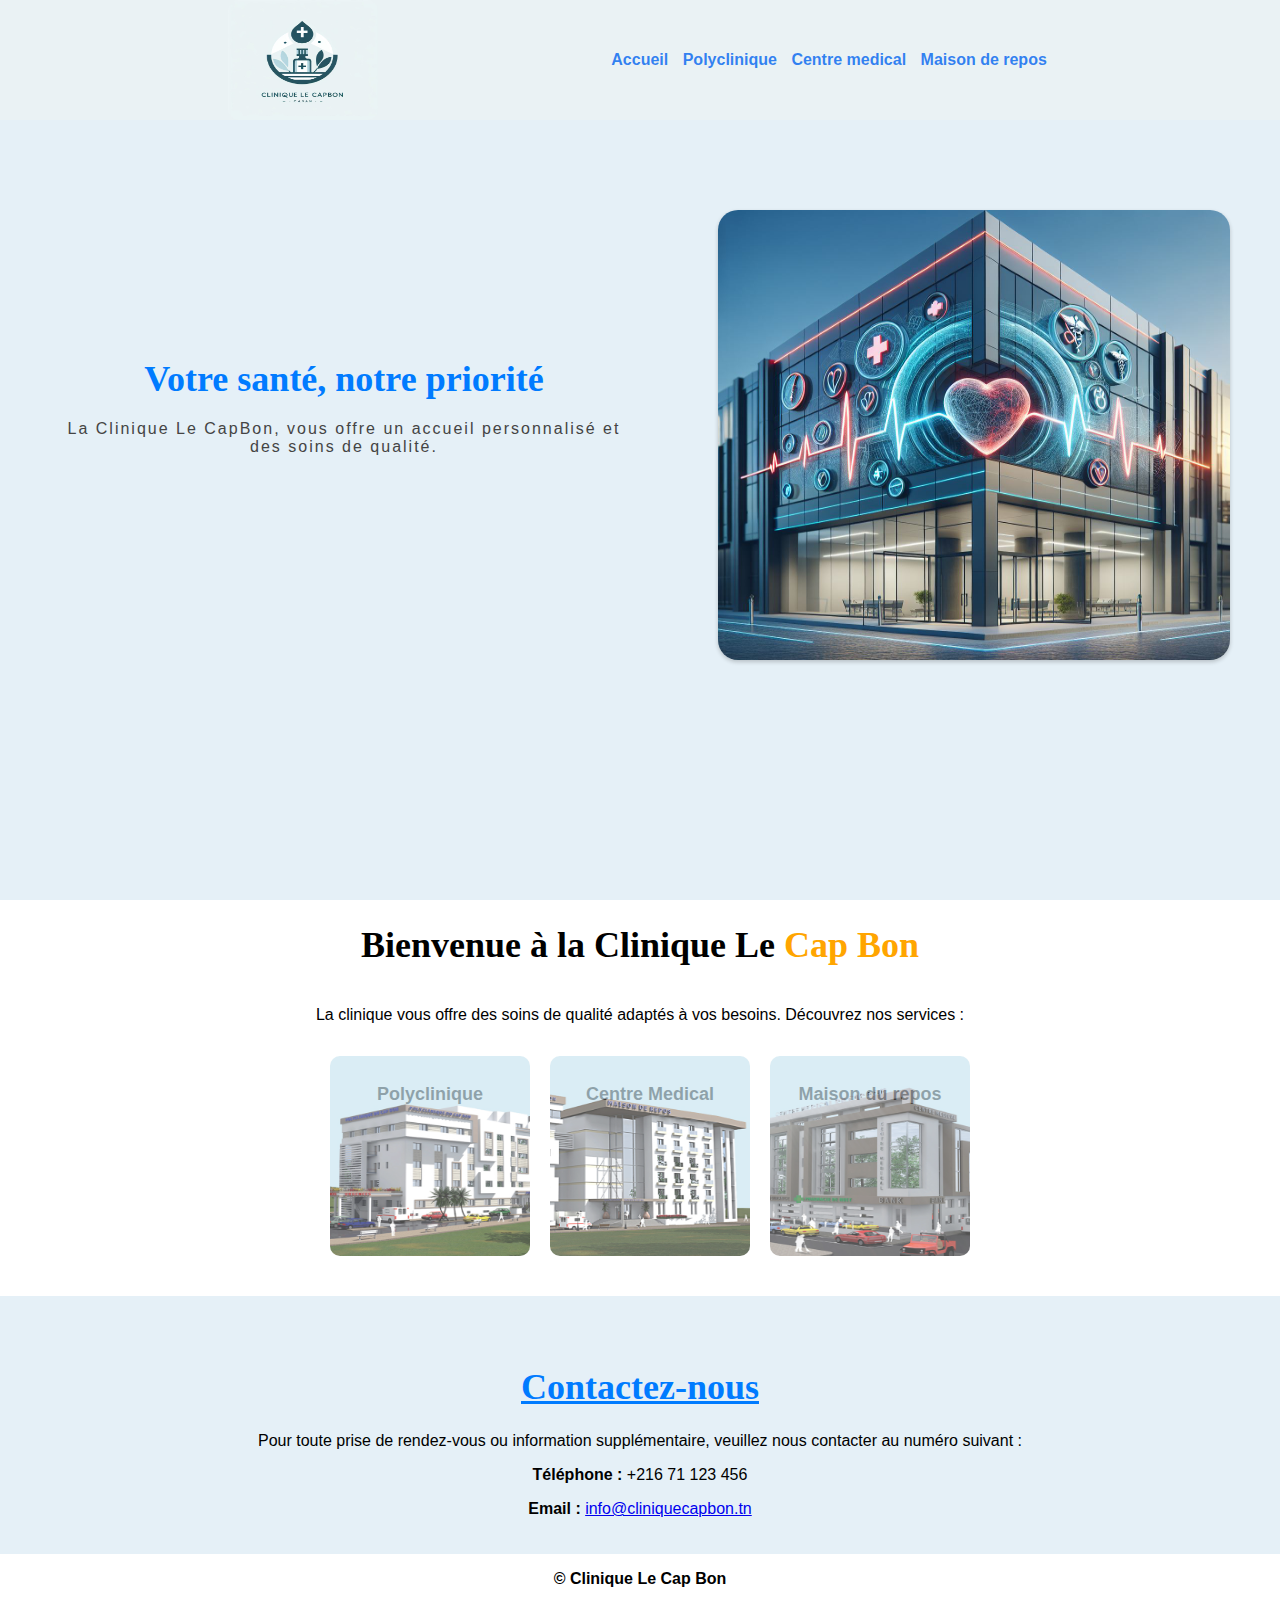
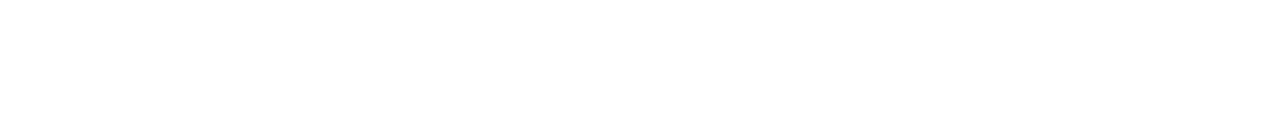
==== index.html @ ed03d367 "first commit" ====
<!DOCTYPE html>
<html lang="en">
<head>
    <meta charset="UTF-8">
    <meta name="viewport" content="width=device-width, initial-scale=1.0">
    <title>Clinique Le Cap Bon</title>
    <link rel="stylesheet" href="style.css">
    <link rel="stylesheet" href="index.css">

</head>
<body>
    <header>
        <img src="./images/Designer.jpeg" alt="logo" id="logo">
        <nav>
            <a href="index.html">Accueil</a>
            <a href="polyclinique.html">Polyclinique</a>
            <a href="centre_medical.html">Centre medical</a>
            <a href="maison_repos.html">Maison de repos</a>


        </nav>
    </header>
    <section id="hero">
       <div class="hero_text">
        <h2>Votre santé, notre priorité</h2>
        <p>La Clinique Le CapBon, vous offre un accueil personnalisé et des soins de qualité.</p>
       </div>
       
        <img src="./images/hero_image.jpeg" alt="hero" id="hero_image">
    </section>
    <section id="services">
        <h1>Bienvenue à la Clinique Le <span>Cap Bon</span></h1>
        <p>La clinique vous offre des soins de qualité adaptés à vos besoins. Découvrez nos services :</p>
      <ul>
        <li>
            <a href="polyclinique.html">
              <div class="service">
                  <p>Polyclinique</p>
                <img src="./images/prod1-ind.jpg" alt="polyclinique" >
              </div>
            </a>
        </li>
        <li>
            <a href="centre_medicale.html">
<div class="service">
    <p>Centre Medical</p>
    <img src="./images/prod2-ind1.jpg" alt="centre_medical">
</div>
            </a>
        </li>
        <li>
            <a href="maison_repos.html">
                <div class="service">
                    <p>Maison du repos</p>
                <img src="./images/prod3-ind1.jpg" alt="maison_repos">

                </div>
            </a>
        </li>
      </ul>

    </section>
    <section id="contact">
        <h1>Contactez-nous</h1>
        <p>Pour toute prise de rendez-vous ou information supplémentaire, veuillez nous contacter au numéro suivant :</p>
        <p><strong>Téléphone : </strong>+216 71 123 456</p>
        <p><strong>Email : </strong><a href="mailto:info@cliniquecapbon.tn">info@cliniquecapbon.tn</a></p>
    </section>
    <footer>
        <p>&copy; Clinique Le Cap Bon</p>
    </footer>
</body>
</html>
---- style.css ----
body{
    font-family: Arial, Helvetica, sans-serif;
    margin: 0;
    padding: 0;
}
header{
    background-color: #EAF2F4;
    display: flex;
    justify-content: space-evenly;
    align-items: center;
   position: fixed;
   top: 0;
   left: 0;
   width: 100%;
   z-index: 999;
}


nav a{
    text-decoration: none;
    color: #0768f0d2;
    margin-left: 5px;
    margin-right: 5px;
    transition: color 0.3s ease;
    font-weight: bold;
    
}
nav a:hover{
    color: #b414ee;
    text-decoration: underline;
}
#logo{
    width: 150px;
    height: 120px;
    border-radius: 10px;
}
footer{
    text-align: center;
    font-weight: bold;
    height: 50px;
}
---- index.css ----
#hero{
   display: flex;
   justify-content: space-between;
   align-items: center;
    background-color: #E5F0F7;
    height: 100vh;
   margin-top: -100px;
    
    
    padding: 50px;
    
}
.hero_text{
    flex: 1;
   text-align: center;
    margin-right: 80px;
}
.hero_text h2{
   font-family: 'Times New Roman', Times, serif;
    font-size: 36px;
    font-weight: bold;
    color: #007bff;
    margin-bottom: 20px;

}

.hero_text p{
   
    font-weight: lighter;
    color: #444444;
    letter-spacing: 2px;
   
}
.hero_text button{
    margin-top: 10px;
    padding: 10px 20px;
    background-color: #007bff;
    color: #fff;
    border: none;
    border-radius: 5px;
    cursor: pointer;
}
#hero_image{
    margin-top: 70px;
    width: 40vw;
    height:50vh;
    border-radius: 20px;
    box-shadow: 0px 2px 4px rgba(0,0,0,0.2);
}
#services{
    display: flex;
    justify-content: space-evenly;
    align-items: center;
    flex-direction: column;
}
#services h1{
    font-family: 'Times New Roman', Times, serif;
    font-size: 36px;
    font-weight: bold;
}
#services h1 span {
    color:rgb(255, 165, 0);
}
#services ul{
    display: flex;
    justify-content: space-evenly;
    align-items: center;
    flex-wrap: wrap;
    list-style: none;
}
#services ul li{
    text-align: center;
    margin-bottom: 20px;
    margin-right: 20px;
    position: relative;
}

#services ul li a{
    text-decoration: none;
}
.service p{
    position: absolute;
    top: 0px;
    left: 0;
    right: 0;
    text-align: center;
    font-size: 18px;
    font-weight: bold;
    color: #000000;
    padding: 10px;
   
}
.service img{
    width: 200px;
    height: 200px;
    border-radius: 10px;
    opacity: 0.7;
   

}
.service img:hover{
    opacity: 1;
}
#contact{
    background-color: #E5F0F7; 
    padding: 20px;
    text-align: center;

}
#contact h1{
    margin-top: 50px;
    font-size: 36px;
    font-family: 'Times New Roman', Times, serif;
    color: #007bff;
    text-decoration: underline;
}


@media(max-width:768px)
{
    .hero{
        display: block;
        text-align: center;
        margin-top: 100px;
        
    }
    .hero_text{
        margin-right: 0;
        
    }
   
   
}
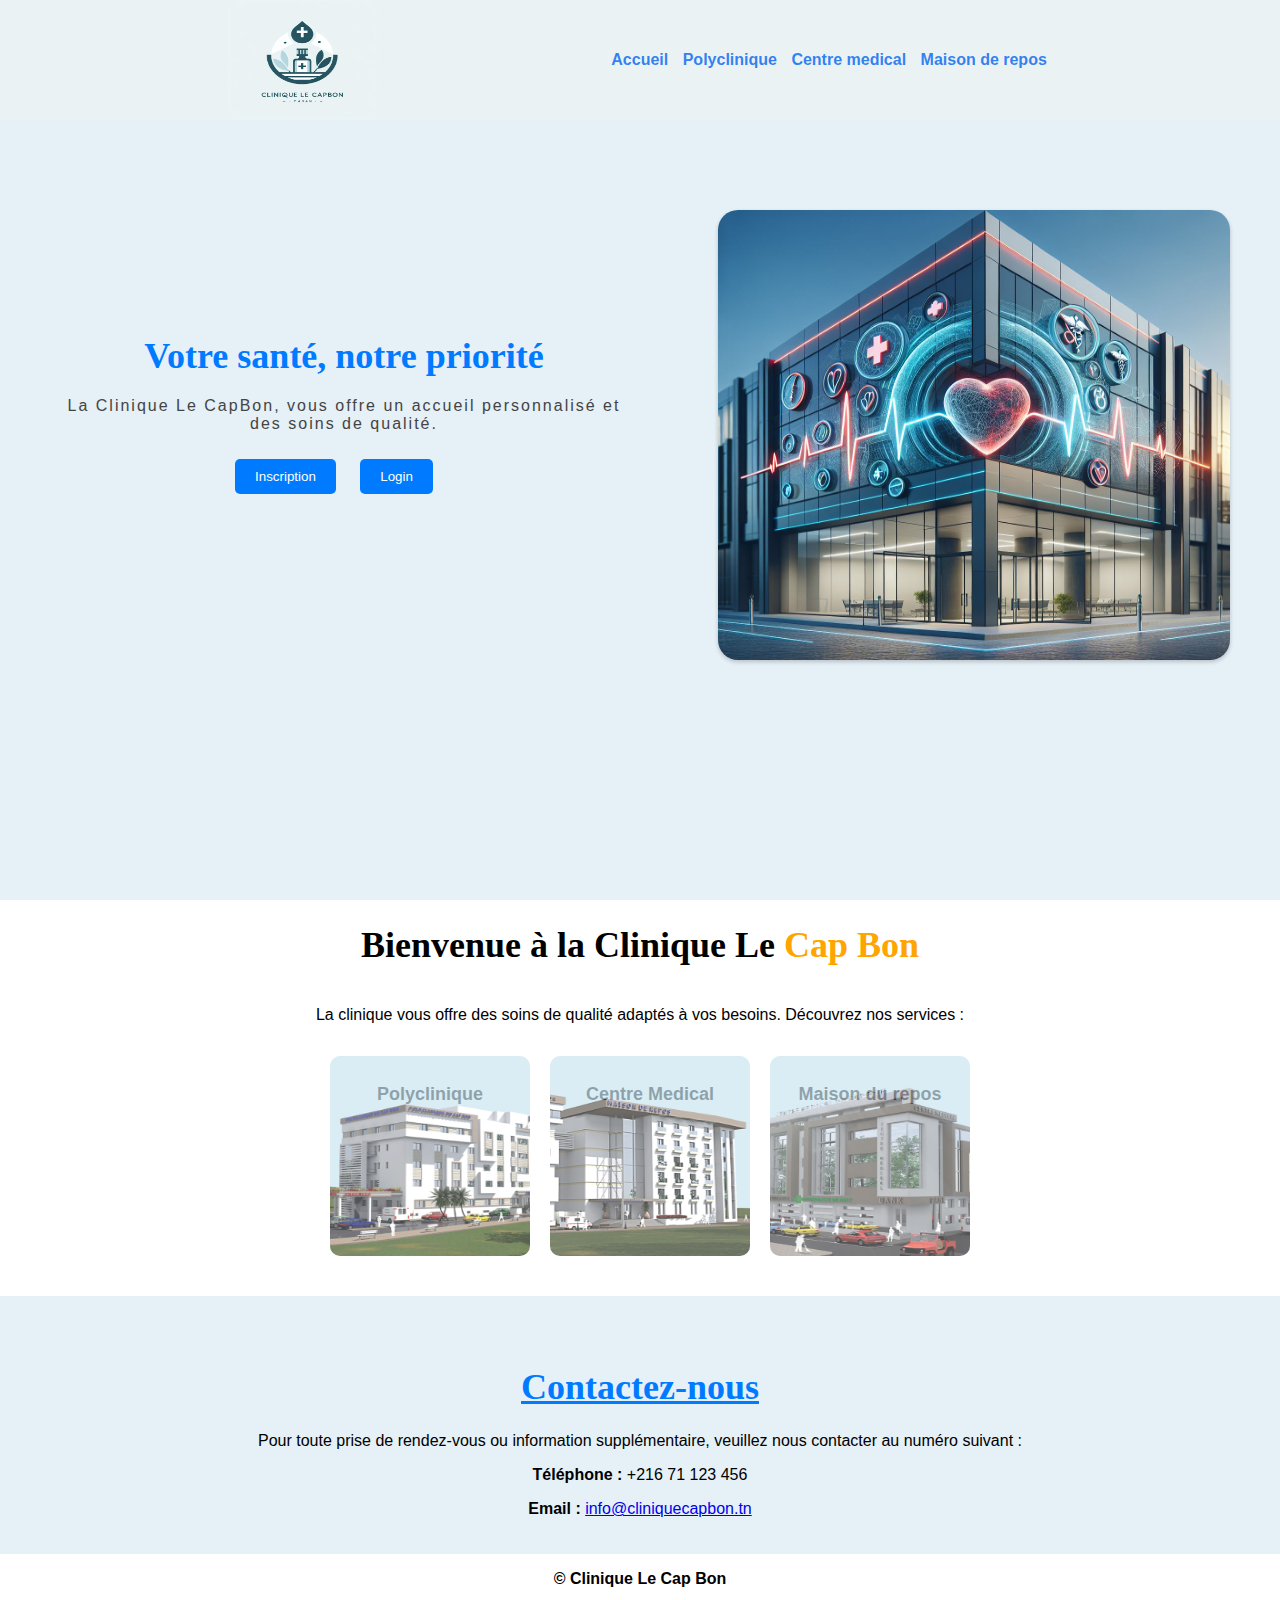
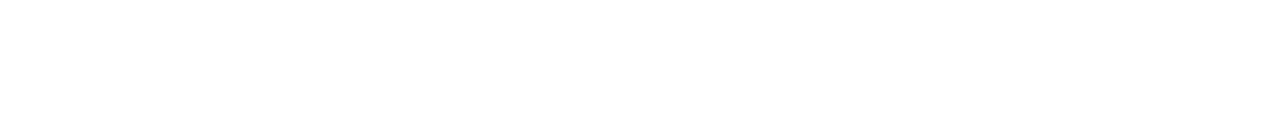
==== commit 44cb5ba3: "add inscription and login page with valiation an add function to covert currency" ====
--- a/index.html
+++ b/index.html
@@ -24,10 +24,13 @@
        <div class="hero_text">
         <h2>Votre santé, notre priorité</h2>
         <p>La Clinique Le CapBon, vous offre un accueil personnalisé et des soins de qualité.</p>
+        <button ><a href="inscription.html">Inscription</a></button>
+        <button><a href="login.html">Login</a></button>
        </div>
        
         <img src="./images/hero_image.jpeg" alt="hero" id="hero_image">
     </section>
+  
     <section id="services">
         <h1>Bienvenue à la Clinique Le <span>Cap Bon</span></h1>
         <p>La clinique vous offre des soins de qualité adaptés à vos besoins. Découvrez nos services :</p>
--- a/index.css
+++ b/index.css
@@ -35,11 +35,22 @@
 .hero_text button{
     margin-top: 10px;
     padding: 10px 20px;
+    margin-right: 20px;
     background-color: #007bff;
     color: #fff;
     border: none;
     border-radius: 5px;
     cursor: pointer;
+}
+.hero_text button:hover{
+   
+    background-color: purple;
+  
+   
+}
+.hero_text button a{
+    text-decoration: none;
+    color: white;
 }
 #hero_image{
     margin-top: 70px;
@@ -117,6 +128,7 @@
 }
 
 
+
 @media(max-width:768px)
 {
     .hero{
